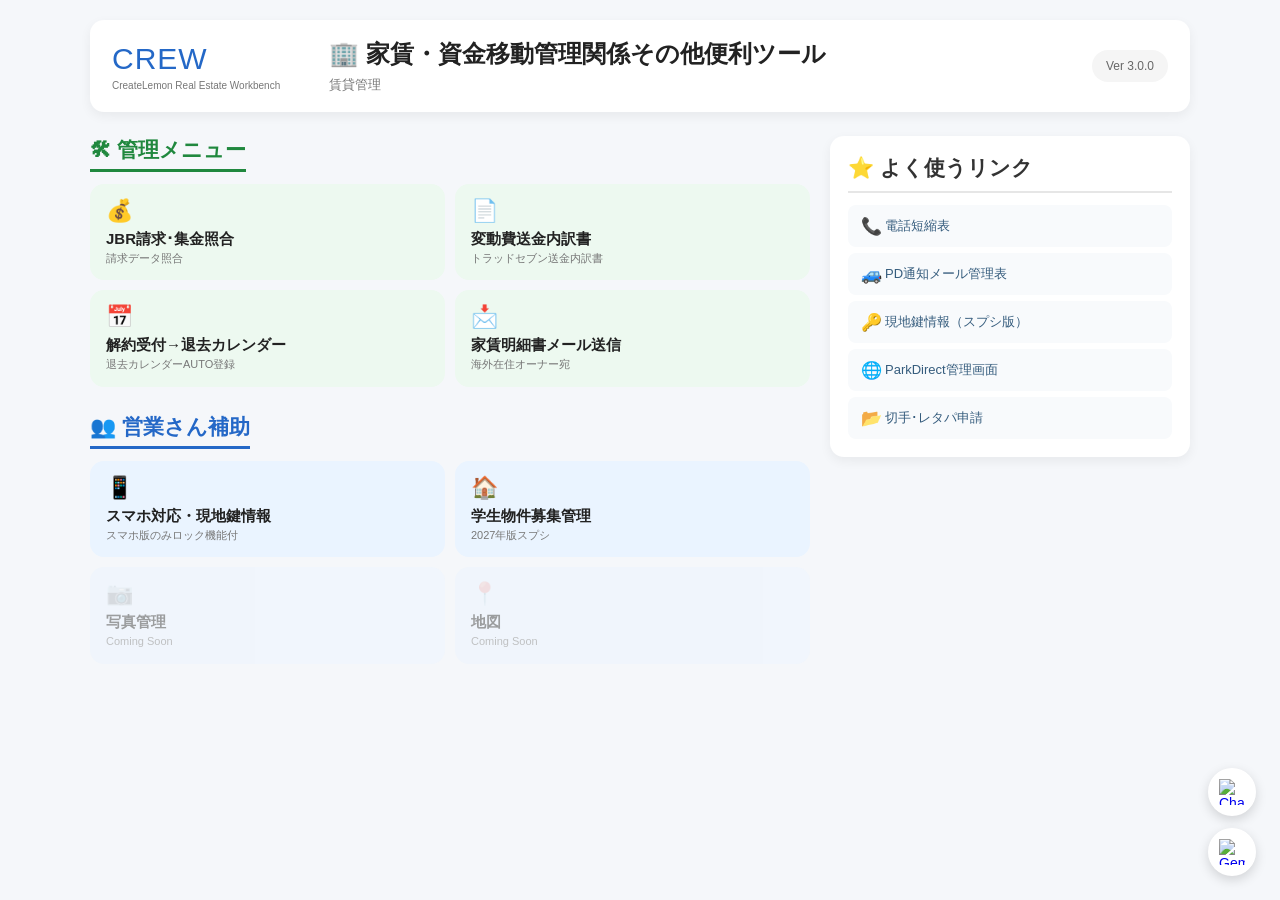
==== index.html @ 4b1848e9 "TOPにAIリンク追加" ====
<!DOCTYPE html>
<html lang="ja">

<head>
    <meta charset="UTF-8">
    <meta name="viewport" content="width=device-width, initial-scale=1.0">

    <title>賃貸管理 家賃・資金移動管理関係ツール</title>

    <link rel="stylesheet" href="css/style.css">

    <link rel="icon" type="image/png" href="favicon.png">
</head>

<body>

    <div class="page">

        <!-- =========================
             ヘッダー
        ========================== -->

        <header class="topHeader">

            <div class="crewArea">

                <div class="crewLogo">
                    CREW
                </div>

                <div class="crewSub">
                    CreateLemon Real Estate Workbench
                </div>

            </div>


            <div class="titleArea">

                <h1>
                    🏢 家賃・資金移動管理関係その他便利ツール
                </h1>

                <p>
                    賃貸管理
                </p>

            </div>


            <div class="version">
                Ver 3.0.0
            </div>

        </header>



        <!-- =========================
             メインエリア
        ========================== -->

        <main class="mainLayout">


            <!-- =====================
                 左側
            ====================== -->

            <div class="mainColumn">


                <!-- 管理メニュー -->

                <section class="menuSection">

                    <h2 class="manageTitle">
                        🛠 管理メニュー
                    </h2>


                    <div class="cardGrid">

                        <!-- JBR -->

                        <button
                            class="manageCard"
                            onclick="window.open('https://docs.google.com/spreadsheets/d/1SDvKlcLZ4YGzARJAn2Al2MGYS5uSJj8KW2qqcCHZvK8/edit?gid=473927842#gid=473927842', '_blank')">

                            <div class="icon">
                                💰
                            </div>

                            <div class="cardTitle">
                                JBR請求･集金照合
                            </div>

                            <div class="cardSub">
                                請求データ照合
                            </div>

                        </button>



                        <!-- 変動費送金内訳書 -->

                        <button
                            class="manageCard"
                            onclick="window.open('https://docs.google.com/spreadsheets/d/1nT0sJVM4NHtCjEt48O3t_vbWLfxGXHNhxkuN5CVSnjE/edit?gid=215738077#gid=215738077', '_blank')">

                            <div class="icon">
                                📄
                            </div>

                            <div class="cardTitle">
                                変動費送金内訳書
                            </div>

                            <div class="cardSub">
                                トラッドセブン送金内訳書
                            </div>

                        </button>



                        <!-- 解約カレンダー -->

                        <button
                            class="manageCard"
                            onclick="window.open('https://docs.google.com/spreadsheets/d/1y6k8yBIT2CAyS-FDNW5KqVPugXufCrGcAx67yOpygtk/edit?gid=0#gid=0', '_blank')">

                            <div class="icon">
                                📅
                            </div>

                            <div class="cardTitle">
                                解約受付→退去カレンダー
                            </div>

                            <div class="cardSub">
                                退去カレンダーAUTO登録
                            </div>

                        </button>



                        <!-- 家賃明細書メール -->

                        <button
                            class="manageCard"
                            onclick="window.open('pages/mail.html', '_blank')">

                            <div class="icon">
                                📩
                            </div>

                            <div class="cardTitle">
                                家賃明細書メール送信
                            </div>

                            <div class="cardSub">
                                海外在住オーナー宛
                            </div>

                        </button>

                    </div>

                </section>



                <!-- 営業さん補助 -->

                <section class="menuSection">

                    <h2 class="salesTitle">
                        👥 営業さん補助
                    </h2>


                    <div class="cardGrid">

                        <!-- 現地鍵情報 -->

                        <button
                            class="salesCard"
                            onclick="window.open('mobile/key.html', '_blank')">

                            <div class="icon">
                                📱
                            </div>

                            <div class="cardTitle">
                                スマホ対応・現地鍵情報
                            </div>

                            <div class="cardSub">
                                スマホ版のみロック機能付
                            </div>

                        </button>



                        <!-- 学生物件募集管理 -->

                        <button
                            class="salesCard"
                            onclick="window.open('https://docs.google.com/spreadsheets/d/1gTPpvGXfeoQLnuzbB7sQicKR3WNNJ4iKWX9br2tzk3E/edit?gid=1152130703#gid=1152130703', '_blank')">

                            <div class="icon">
                                🏠
                            </div>

                            <div class="cardTitle">
                                学生物件募集管理
                            </div>

                            <div class="cardSub">
                                2027年版スプシ
                            </div>

                        </button>



                        <!-- 写真管理 -->

                        <button
                            class="salesCard"
                            disabled>

                            <div class="icon">
                                📷
                            </div>

                            <div class="cardTitle">
                                写真管理
                            </div>

                            <div class="cardSub">
                                Coming Soon
                            </div>

                        </button>



                        <!-- 地図 -->

                        <button
                            class="salesCard"
                            disabled>

                            <div class="icon">
                                📍
                            </div>

                            <div class="cardTitle">
                                地図
                            </div>

                            <div class="cardSub">
                                Coming Soon
                            </div>

                        </button>

                    </div>

                </section>

            </div>



            <!-- =====================
                 右側：よく使うリンク
            ====================== -->

            <aside class="quickLinks">

                <h2>
                    ⭐ よく使うリンク
                </h2>


                <div class="quickLinkList">


                    <!-- 電話短縮表 -->

                    <a
                        href="pages/phone.html"
                        target="_blank"
                        rel="noopener noreferrer"
                        class="quickLink">

                        <span class="quickIcon">
                            📞
                        </span>

                        <span class="quickText">
                            電話短縮表
                        </span>

                    </a>



                    <!-- PD通知メール管理表 -->

                    <a
                        href="https://docs.google.com/spreadsheets/d/1bgA8TogPYmhcexfEjz4lGlwlfKmsbsn7ODVu66kj0d8/edit?gid=0#gid=0"
                        target="_blank"
                        rel="noopener noreferrer"
                        class="quickLink">

                        <span class="quickIcon">
                            🚙
                        </span>

                        <span class="quickText">
                            PD通知メール管理表
                        </span>

                    </a>



                    <!-- 現地鍵情報 -->

                    <a
                        href="https://docs.google.com/spreadsheets/d/1tjlZhXu7D7Mv6nznEPArrIwgDgrNtqrn7RrDyhCazM8/edit?gid=95663191#gid=95663191"
                        target="_blank"
                        rel="noopener noreferrer"
                        class="quickLink">

                        <span class="quickIcon">
                            🔑
                        </span>

                        <span class="quickText">
                            現地鍵情報（スプシ版）
                        </span>

                    </a>



                    <!-- ParkDirect -->

                    <a
                        href="https://mgt.park-direct.jp/manage/home"
                        target="_blank"
                        rel="noopener noreferrer"
                        class="quickLink">

                        <span class="quickIcon">
                            🌐
                        </span>

                        <span class="quickText">
                            ParkDirect管理画面
                        </span>

                    </a>



                    <!-- 切手・レタパ申請 -->

                    <a
                        href="https://docs.google.com/forms/d/e/1FAIpQLSfWWvL0flLw8ctxqHkCEs2JuUSwmkIJVOV382jugYk5uuykXQ/viewform"
                        target="_blank"
                        rel="noopener noreferrer"
                        class="quickLink">

                        <span class="quickIcon">
                            📂
                        </span>

                        <span class="quickText">
                            切手･レタパ申請
                        </span>

                    </a>


                    <!--
                    =================================
                    今後リンクを追加するときは
                    ここに同じ形で追加できます
                    =================================

                    <a
                        href="リンク先URL"
                        target="_blank"
                        rel="noopener noreferrer"
                        class="quickLink">

                        <span class="quickIcon">
                            📄
                        </span>

                        <span class="quickText">
                            新しいリンク
                        </span>

                    </a>

                    -->

                </div>

            </aside>


        </main>

    </div>
<!-- 画面右下に固定するAIボタン（</body> の直前に貼り付け） -->
  <div class="ai-float-container">
    <a href="https://chatgpt.com/" target="_blank" rel="noopener noreferrer" class="ai-btn" title="ChatGPTを開く">
      <img src="https://upload.wikimedia.org/wikipedia/commons/0/04/ChatGPT_logo.svg" alt="ChatGPT">
    </a>
    <a href="https://gemini.google.com/" target="_blank" rel="noopener noreferrer" class="ai-btn" title="Geminiを開く">
      <img src="https://upload.wikimedia.org/wikipedia/commons/8/8a/Google_Gemini_logo.svg" alt="Gemini">
    </a>
  </div>

</body>
</body>

</html>
---- css/style.css ----
/* =========================================
   CREW TOP PAGE
========================================= */

* {
    box-sizing: border-box;
}


/* =========================================
   全体
========================================= */

body {
    margin: 0;
    padding: 20px;

    background: #F5F7FA;
    color: #333;

    font-family:
        "Segoe UI",
        "Meiryo",
        sans-serif;

    font-size: 14px;
}


/* =========================================
   ページ
========================================= */

.page {
    width: 1100px;
    max-width: 95vw;

    margin: 0 auto;
}


/* =========================================
   ヘッダー
========================================= */

.topHeader {
    display: flex;
    align-items: center;

    min-height: 92px;

    background: #fff;

    padding: 18px 22px;

    border-radius: 14px;

    box-shadow:
        0 4px 12px rgba(0, 0, 0, 0.06);

    margin-bottom: 24px;
}


/* CREW */

.crewArea {
    width: 205px;

    flex-shrink: 0;
}


.crewLogo {
    color: #2468C7;

    font-size: 30px;
    font-weight: 500;

    letter-spacing: 1px;
}


.crewSub {
    margin-top: 4px;

    color: #777;

    font-size: 10px;
}


/* タイトル */

.titleArea {
    flex: 1;

    padding-left: 12px;
}


.titleArea h1 {
    margin: 0;

    font-size: 24px;
    font-weight: 700;

    color: #222;
}


.titleArea p {
    margin: 6px 0 0;

    color: #777;

    font-size: 13px;
}


/* バージョン */

.version {
    flex-shrink: 0;

    padding: 9px 14px;

    background: #F5F5F5;

    border-radius: 20px;

    color: #666;

    font-size: 12px;
}


/* =========================================
   メインレイアウト
========================================= */

.mainLayout {
    display: grid;

    grid-template-columns:
        minmax(0, 2fr)
        minmax(270px, 1fr);

    gap: 20px;

    align-items: start;
}


/* 左側 */

.mainColumn {
    min-width: 0;
}


/* =========================================
   メニューセクション
========================================= */

.menuSection {
    margin-bottom: 26px;
}


.menuSection h2,
.quickLinks h2 {
    margin: 0 0 12px;

    font-size: 21px;
    font-weight: 700;
}


/* 管理タイトル */

.manageTitle {
    color: #20883E;

    display: inline-block;

    padding-bottom: 5px;

    border-bottom: 3px solid #20883E;
}


/* 営業タイトル */

.salesTitle {
    color: #2468C7;

    display: inline-block;

    padding-bottom: 5px;

    border-bottom: 3px solid #2468C7;
}


/* =========================================
   カードグリッド
========================================= */

.cardGrid {
    display: grid;

    grid-template-columns:
        repeat(2, minmax(0, 1fr));

    gap: 10px;
}


/* =========================================
   管理カード
========================================= */

.manageCard,
.salesCard {
    width: 100%;

    min-height: 96px;

    border: none;

    border-radius: 14px;

    padding: 14px 16px;

    text-align: left;

    cursor: pointer;

    font-family: inherit;

    transition:
        transform 0.15s ease,
        box-shadow 0.15s ease;
}


/* 管理 */

.manageCard {
    background: #EDF9F0;
}


/* 営業 */

.salesCard {
    background: #EAF4FF;
}


/* ホバー */

.manageCard:not(:disabled):hover,
.salesCard:not(:disabled):hover {
    transform: translateY(-2px);

    box-shadow:
        0 5px 12px rgba(0, 0, 0, 0.10);
}


/* 無効 */

.manageCard:disabled,
.salesCard:disabled {
    opacity: 0.42;

    cursor: default;
}


/* =========================================
   カード内部
========================================= */

.icon {
    font-size: 22px;

    margin-bottom: 4px;
}


.cardTitle {
    color: #222;

    font-size: 15px;
    font-weight: 700;

    line-height: 1.4;
}


.cardSub {
    margin-top: 2px;

    color: #777;

    font-size: 11px;

    line-height: 1.4;
}


/* =========================================
   よく使うリンク
========================================= */

.quickLinks {
    background: #fff;

    border-radius: 14px;

    padding: 18px;

    box-shadow:
        0 4px 12px rgba(0, 0, 0, 0.06);

    position: sticky;

    top: 20px;
}


.quickLinks h2 {
    color: #333;

    padding-bottom: 9px;

    border-bottom: 2px solid #E6E6E6;
}


/* =========================================
   リンク一覧
========================================= */

.quickLinkList {
    display: flex;

    flex-direction: column;

    gap: 6px;
}


/* =========================================
   個別リンク
========================================= */

.quickLink {
    display: flex;

    align-items: center;

    min-height: 42px;

    padding: 7px 9px;

    border-radius: 8px;

    text-decoration: none;

    color: #355C7D;

    background: #F8FAFC;

    transition:
        background 0.15s ease,
        transform 0.15s ease;
}


.quickLink:hover {
    background: #EEF5FB;

    transform: translateX(2px);
}


/* アイコン */

.quickIcon {
    width: 28px;

    flex-shrink: 0;

    font-size: 17px;

    text-align: center;
}


/* 文字 */

.quickText {
    font-size: 13px;

    line-height: 1.3;
}


/* =========================================
   スクロールバー対策
========================================= */

.quickLinkList {
    max-height: calc(100vh - 190px);

    overflow-y: auto;
}


/* =========================================
   タブレット・小さめ画面
========================================= */

@media (max-width: 850px) {

    .mainLayout {
        grid-template-columns: 1fr;
    }


    .quickLinks {
        position: static;
    }


    .quickLinkList {
        max-height: none;

        display: grid;

        grid-template-columns:
            repeat(2, minmax(0, 1fr));
    }

}


/* =========================================
   スマートフォン
========================================= */

@media (max-width: 600px) {

    body {
        padding: 10px;
    }


    .page {
        max-width: 100%;
    }


    .topHeader {
        flex-wrap: wrap;

        gap: 10px;

        padding: 16px;
    }


    .crewArea {
        width: auto;
    }


    .titleArea {
        width: 100%;

        order: 3;

        padding-left: 0;
    }


    .titleArea h1 {
        font-size: 19px;
    }


    .version {
        margin-left: auto;
    }


    .cardGrid {
        grid-template-columns: 1fr;
    }


    .quickLinkList {
        grid-template-columns: 1fr;
    }

}
/* =========================================
   TOPページ 左右2カラム 強制設定
========================================= */

.mainLayout {
    display: grid !important;
    grid-template-columns: minmax(0, 2fr) minmax(270px, 1fr) !important;
    gap: 20px !important;
    align-items: start !important;
}

.mainColumn {
    min-width: 0;
}

.quickLinks {
    display: block !important;
    width: 100%;
    background: #fff;
    border-radius: 14px;
    padding: 18px;
    box-shadow: 0 4px 12px rgba(0, 0, 0, 0.06);
}

.quickLinkList {
    display: flex !important;
    flex-direction: column !important;
    gap: 6px;
}

.quickLink {
    display: flex !important;
    align-items: center;
    width: 100%;
    min-height: 42px;
}
/* 右下固定ボタン用のスタイル（<style> タグの中に貼り付け） */
.ai-float-container {
  position: fixed;
  bottom: 24px;
  right: 24px;
  display: flex;
  flex-direction: column;
  gap: 12px;
  z-index: 9999; /* 最前面に表示 */
}

.ai-btn {
  width: 48px;
  height: 48px;
  border-radius: 50%;
  background: #ffffff;
  box-shadow: 0 4px 12px rgba(0, 0, 0, 0.15);
  display: flex;
  align-items: center;
  justify-content: center;
  transition: transform 0.2s, box-shadow 0.2s;
}

.ai-btn:hover {
  transform: translateY(-3px);
  box-shadow: 0 6px 16px rgba(0, 0, 0, 0.2);
}

.ai-btn img {
  width: 26px;
  height: 26px;
  object-fit: contain;
}
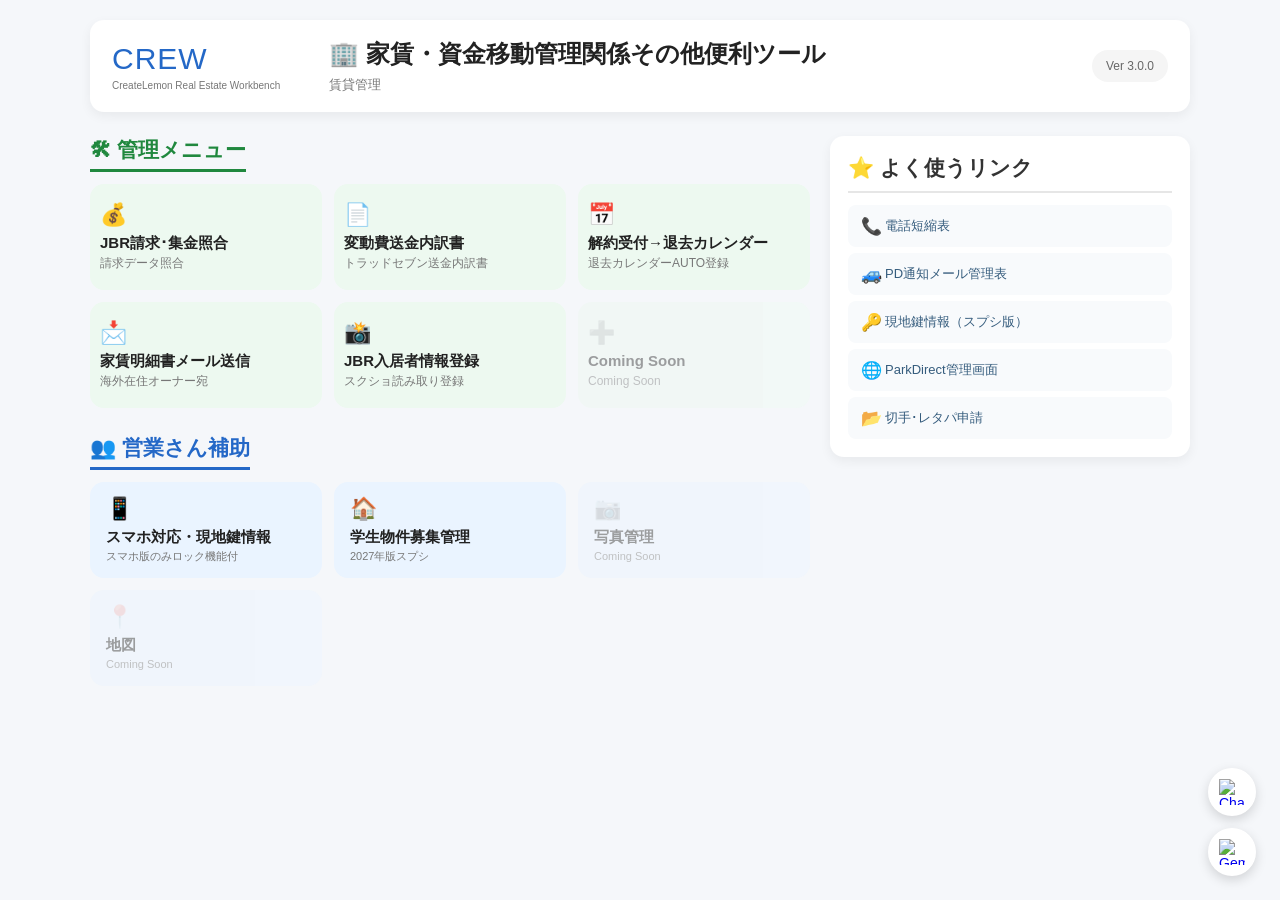
==== commit f71ff188: "JBR新規登録ツールリンク追加/カラム数変更" ====
--- a/index.html
+++ b/index.html
@@ -34,7 +34,6 @@
 
             </div>
 
-
             <div class="titleArea">
 
                 <h1>
@@ -47,7 +46,6 @@
 
             </div>
 
-
             <div class="version">
                 Ver 3.0.0
             </div>
@@ -55,7 +53,6 @@
         </header>
 
 
-
         <!-- =========================
              メインエリア
         ========================== -->
@@ -65,7 +62,7 @@
 
             <!-- =====================
                  左側
-            ====================== -->
+            ======================= -->
 
             <div class="mainColumn">
 
@@ -78,10 +75,9 @@
                         🛠 管理メニュー
                     </h2>
 
-
                     <div class="cardGrid">
 
-                        <!-- JBR -->
+                        <!-- JBR請求･集金照合 -->
 
                         <button
                             class="manageCard"
@@ -102,7 +98,6 @@
                         </button>
 
 
-
                         <!-- 変動費送金内訳書 -->
 
                         <button
@@ -124,12 +119,11 @@
                         </button>
 
 
-
                         <!-- 解約カレンダー -->
 
                         <button
                             class="manageCard"
-                            onclick="window.open('https://docs.google.com/spreadsheets/d/1y6k8yBIT2CAyS-FDNW5KqVPugXufCrGcAx67yOpygtk/edit?gid=0#gid=0', '_blank')">
+                            onclick="window.open('https://script.google.com/a/macros/unitehouse.jp/s/AKfycbwhhn7d5QzLPKflvNP680bQravyaNEhG1S6ZOSfyqmNpgsV4zojmZTbwD2qH-gC1djI/exec', '_blank')">
 
                             <div class="icon">
                                 📅
@@ -146,7 +140,6 @@
                         </button>
 
 
-
                         <!-- 家賃明細書メール -->
 
                         <button
@@ -167,10 +160,51 @@
 
                         </button>
 
+
+                        <!-- JBR入居者情報登録 -->
+
+                        <button
+                            class="manageCard"
+                            onclick="window.open('https://script.google.com/a/macros/unitehouse.jp/s/AKfycbw3uODOOgPeJiNZLo0eYWg9QykR68O52s_-RlBd-Lzy5IWfhWJtTLJ81uRb7iyPkQlY/exec', '_blank')">
+
+                            <div class="icon">
+                                📸
+                            </div>
+
+                            <div class="cardTitle">
+                                JBR入居者情報登録
+                            </div>
+
+                            <div class="cardSub">
+                                スクショ読み取り登録
+                            </div>
+
+                        </button>
+
+
+                        <!-- 予備 -->
+
+                        <button
+                            class="manageCard"
+                            disabled>
+
+                            <div class="icon">
+                                ➕
+                            </div>
+
+                            <div class="cardTitle">
+                                Coming Soon
+                            </div>
+
+                            <div class="cardSub">
+                                Coming Soon
+                            </div>
+
+                        </button>
+
                     </div>
 
                 </section>
-
 
 
                 <!-- 営業さん補助 -->
@@ -181,7 +215,6 @@
                         👥 営業さん補助
                     </h2>
 
-
                     <div class="cardGrid">
 
                         <!-- 現地鍵情報 -->
@@ -205,7 +238,6 @@
                         </button>
 
 
-
                         <!-- 学生物件募集管理 -->
 
                         <button
@@ -227,7 +259,6 @@
                         </button>
 
 
-
                         <!-- 写真管理 -->
 
                         <button
@@ -249,7 +280,6 @@
                         </button>
 
 
-
                         <!-- 地図 -->
 
                         <button
@@ -277,10 +307,9 @@
             </div>
 
 
-
             <!-- =====================
                  右側：よく使うリンク
-            ====================== -->
+            ======================= -->
 
             <aside class="quickLinks">
 
@@ -288,9 +317,7 @@
                     ⭐ よく使うリンク
                 </h2>
 
-
                 <div class="quickLinkList">
-
 
                     <!-- 電話短縮表 -->
 
@@ -311,7 +338,6 @@
                     </a>
 
 
-
                     <!-- PD通知メール管理表 -->
 
                     <a
@@ -331,7 +357,6 @@
                     </a>
 
 
-
                     <!-- 現地鍵情報 -->
 
                     <a
@@ -351,7 +376,6 @@
                     </a>
 
 
-
                     <!-- ParkDirect -->
 
                     <a
@@ -371,7 +395,6 @@
                     </a>
 
 
-
                     <!-- 切手・レタパ申請 -->
 
                     <a
@@ -390,50 +413,48 @@
 
                     </a>
 
-
-                    <!--
-                    =================================
-                    今後リンクを追加するときは
-                    ここに同じ形で追加できます
-                    =================================
-
-                    <a
-                        href="リンク先URL"
-                        target="_blank"
-                        rel="noopener noreferrer"
-                        class="quickLink">
-
-                        <span class="quickIcon">
-                            📄
-                        </span>
-
-                        <span class="quickText">
-                            新しいリンク
-                        </span>
-
-                    </a>
-
-                    -->
-
                 </div>
 
             </aside>
 
-
         </main>
 
     </div>
-<!-- 画面右下に固定するAIボタン（</body> の直前に貼り付け） -->
-  <div class="ai-float-container">
-    <a href="https://chatgpt.com/" target="_blank" rel="noopener noreferrer" class="ai-btn" title="ChatGPTを開く">
-      <img src="https://upload.wikimedia.org/wikipedia/commons/0/04/ChatGPT_logo.svg" alt="ChatGPT">
-    </a>
-    <a href="https://gemini.google.com/" target="_blank" rel="noopener noreferrer" class="ai-btn" title="Geminiを開く">
-      <img src="https://upload.wikimedia.org/wikipedia/commons/8/8a/Google_Gemini_logo.svg" alt="Gemini">
-    </a>
-  </div>
+
+
+    <!-- AIボタン -->
+
+    <div class="ai-float-container">
+
+        <a
+            href="https://chatgpt.com/"
+            target="_blank"
+            rel="noopener noreferrer"
+            class="ai-btn"
+            title="ChatGPTを開く">
+
+            <img
+                src="https://upload.wikimedia.org/wikipedia/commons/0/04/ChatGPT_logo.svg"
+                alt="ChatGPT">
+
+        </a>
+
+
+        <a
+            href="https://gemini.google.com/"
+            target="_blank"
+            rel="noopener noreferrer"
+            class="ai-btn"
+            title="Geminiを開く">
+
+            <img
+                src="https://upload.wikimedia.org/wikipedia/commons/8/8a/Google_Gemini_logo.svg"
+                alt="Gemini">
+
+        </a>
+
+    </div>
 
 </body>
-</body>
 
 </html>
--- a/css/style.css
+++ b/css/style.css
@@ -577,4 +577,30 @@
   width: 26px;
   height: 26px;
   object-fit: contain;
+}
+/* =========================
+   管理メニュー：3列×2段
+========================= */
+
+.mainColumn .cardGrid {
+    display: grid;
+    grid-template-columns: repeat(3, minmax(0, 1fr));
+    gap: 12px;
+}
+
+.mainColumn .manageCard {
+    width: 100%;
+    min-width: 0;
+    box-sizing: border-box;
+    padding: 18px 10px;
+}
+
+.mainColumn .manageCard .cardTitle {
+    font-size: 15px;
+    white-space: nowrap;
+}
+
+.mainColumn .manageCard .cardSub {
+    font-size: 12px;
+    white-space: nowrap;
 }
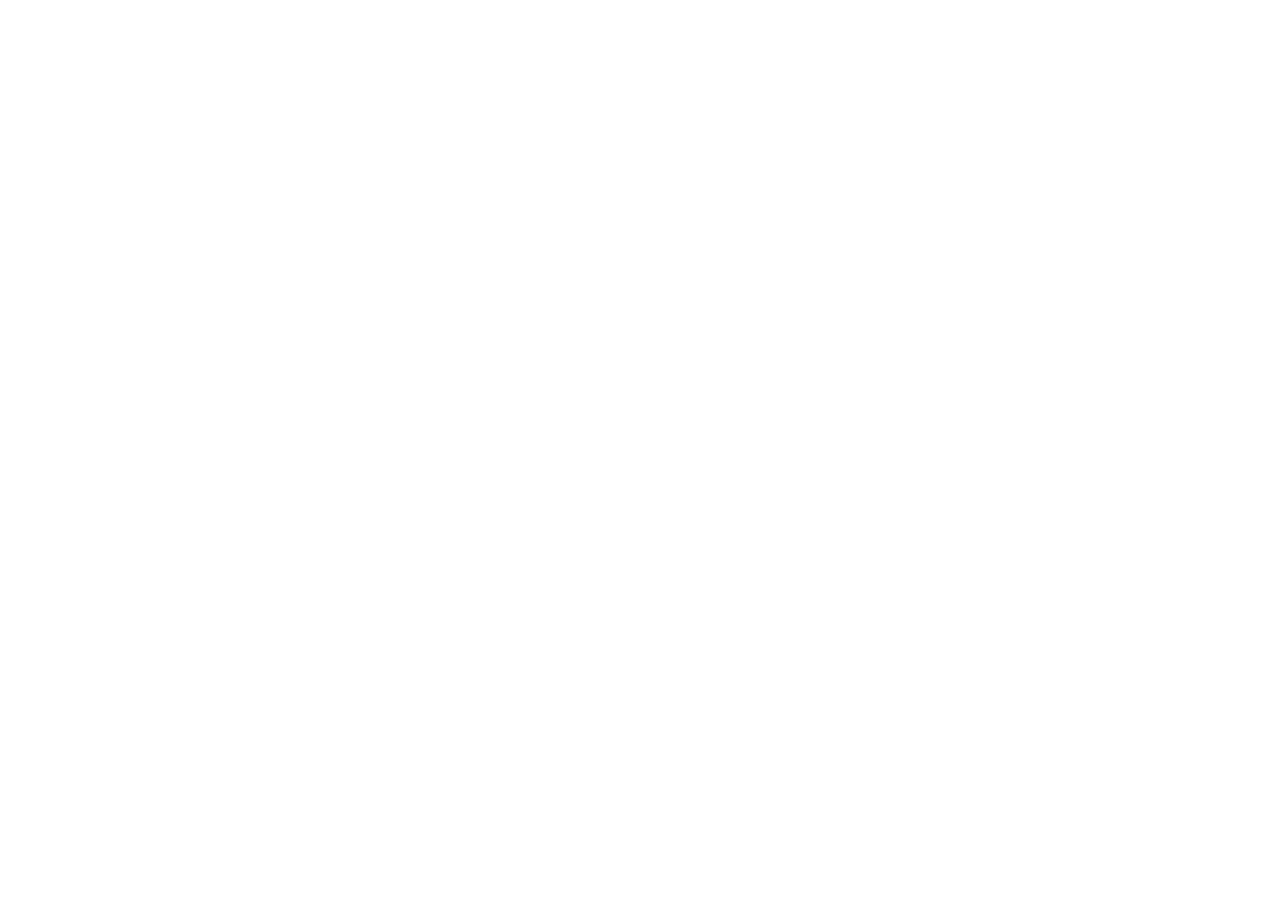
==== commit ed5d1e32: "Github店じまい" ====
--- a/index.html
+++ b/index.html
@@ -1,460 +1,58 @@
 <!DOCTYPE html>
 <html lang="ja">
-
 <head>
     <meta charset="UTF-8">
-    <meta name="viewport" content="width=device-width, initial-scale=1.0">
-
-    <title>賃貸管理 家賃・資金移動管理関係ツール</title>
-
-    <link rel="stylesheet" href="css/style.css">
-
-    <link rel="icon" type="image/png" href="favicon.png">
+    <!-- ★新しいGASのWebアプリURL（?p=phone など）をここに貼り付けます -->
+    <meta http-equiv="refresh" content="0;URL='https://script.google.com/a/macros/YOUR_DOMAIN/s/YOUR_DEPLOY_ID/exec'">
+    <title>ページ移転のお知らせ</title>
+    <style>
+      body {
+        font-family: -apple-system, BlinkMacSystemFont, "Segoe UI", Roboto, sans-serif;
+        background-color: #f5f5f7;
+        display: flex;
+        justify-content: center;
+        align-items: center;
+        height: 100vh;
+        margin: 0;
+      }
+      .card {
+        background: white;
+        padding: 30px;
+        border-radius: 12px;
+        box-shadow: 0 4px 12px rgba(0,0,0,0.05);
+        text-align: center;
+        max-width: 400px;
+      }
+      a {
+        color: #0071e3;
+        font-weight: bold;
+        text-decoration: none;
+      }
+      a:hover {
+        text-decoration: underline;
+      }
+    </style>
 </head>
-
 <body>
 
-    <div class="page">
+<div class="card">
+    <h2>📩 ページが移動しました</h2>
+    <p>新しいURLへ移動しています...</p>
+    <p>自動で開かない場合は、以下のリンクをクリックしてください。</p>
+    <p style="margin-top: 20px;">
+        <!-- ★ここにも同じGASのURLを貼り付けます -->
+        <a href="https://script.google.com/a/macros/unitehouse.jp/s/AKfycbwcX6P9Z2U7-DVLtp-jAM__nQapXIFqdKX6amfYMyWrbP7idJG5JpuoZj8Hd-gfNJXJtg/exec">
+            👉 新しいURLを開く
+        </a>
+    </p>
+</div>
 
-        <!-- =========================
-             ヘッダー
-        ========================== -->
-
-        <header class="topHeader">
-
-            <div class="crewArea">
-
-                <div class="crewLogo">
-                    CREW
-                </div>
-
-                <div class="crewSub">
-                    CreateLemon Real Estate Workbench
-                </div>
-
-            </div>
-
-            <div class="titleArea">
-
-                <h1>
-                    🏢 家賃・資金移動管理関係その他便利ツール
-                </h1>
-
-                <p>
-                    賃貸管理
-                </p>
-
-            </div>
-
-            <div class="version">
-                Ver 3.0.0
-            </div>
-
-        </header>
-
-
-        <!-- =========================
-             メインエリア
-        ========================== -->
-
-        <main class="mainLayout">
-
-
-            <!-- =====================
-                 左側
-            ======================= -->
-
-            <div class="mainColumn">
-
-
-                <!-- 管理メニュー -->
-
-                <section class="menuSection">
-
-                    <h2 class="manageTitle">
-                        🛠 管理メニュー
-                    </h2>
-
-                    <div class="cardGrid">
-
-                        <!-- JBR請求･集金照合 -->
-
-                        <button
-                            class="manageCard"
-                            onclick="window.open('https://docs.google.com/spreadsheets/d/1SDvKlcLZ4YGzARJAn2Al2MGYS5uSJj8KW2qqcCHZvK8/edit?gid=473927842#gid=473927842', '_blank')">
-
-                            <div class="icon">
-                                💰
-                            </div>
-
-                            <div class="cardTitle">
-                                JBR請求･集金照合
-                            </div>
-
-                            <div class="cardSub">
-                                請求データ照合
-                            </div>
-
-                        </button>
-
-
-                        <!-- 変動費送金内訳書 -->
-
-                        <button
-                            class="manageCard"
-                            onclick="window.open('https://docs.google.com/spreadsheets/d/1nT0sJVM4NHtCjEt48O3t_vbWLfxGXHNhxkuN5CVSnjE/edit?gid=215738077#gid=215738077', '_blank')">
-
-                            <div class="icon">
-                                📄
-                            </div>
-
-                            <div class="cardTitle">
-                                変動費送金内訳書
-                            </div>
-
-                            <div class="cardSub">
-                                トラッドセブン送金内訳書
-                            </div>
-
-                        </button>
-
-
-                        <!-- 解約カレンダー -->
-
-                        <button
-                            class="manageCard"
-                            onclick="window.open('https://script.google.com/a/macros/unitehouse.jp/s/AKfycbwhhn7d5QzLPKflvNP680bQravyaNEhG1S6ZOSfyqmNpgsV4zojmZTbwD2qH-gC1djI/exec', '_blank')">
-
-                            <div class="icon">
-                                📅
-                            </div>
-
-                            <div class="cardTitle">
-                                解約受付→退去カレンダー
-                            </div>
-
-                            <div class="cardSub">
-                                退去カレンダーAUTO登録
-                            </div>
-
-                        </button>
-
-
-                        <!-- 家賃明細書メール -->
-
-                        <button
-                            class="manageCard"
-                            onclick="window.open('pages/mail.html', '_blank')">
-
-                            <div class="icon">
-                                📩
-                            </div>
-
-                            <div class="cardTitle">
-                                家賃明細書メール送信
-                            </div>
-
-                            <div class="cardSub">
-                                海外在住オーナー宛
-                            </div>
-
-                        </button>
-
-
-                        <!-- JBR入居者情報登録 -->
-
-                        <button
-                            class="manageCard"
-                            onclick="window.open('https://script.google.com/a/macros/unitehouse.jp/s/AKfycbw3uODOOgPeJiNZLo0eYWg9QykR68O52s_-RlBd-Lzy5IWfhWJtTLJ81uRb7iyPkQlY/exec', '_blank')">
-
-                            <div class="icon">
-                                📸
-                            </div>
-
-                            <div class="cardTitle">
-                                JBR入居者情報登録
-                            </div>
-
-                            <div class="cardSub">
-                                スクショ読み取り登録
-                            </div>
-
-                        </button>
-
-
-                        <!-- 予備 -->
-
-                        <button
-                            class="manageCard"
-                            disabled>
-
-                            <div class="icon">
-                                ➕
-                            </div>
-
-                            <div class="cardTitle">
-                                Coming Soon
-                            </div>
-
-                            <div class="cardSub">
-                                Coming Soon
-                            </div>
-
-                        </button>
-
-                    </div>
-
-                </section>
-
-
-                <!-- 営業さん補助 -->
-
-                <section class="menuSection">
-
-                    <h2 class="salesTitle">
-                        👥 営業さん補助
-                    </h2>
-
-                    <div class="cardGrid">
-
-                        <!-- 現地鍵情報 -->
-
-                        <button
-                            class="salesCard"
-                            onclick="window.open('mobile/key.html', '_blank')">
-
-                            <div class="icon">
-                                📱
-                            </div>
-
-                            <div class="cardTitle">
-                                スマホ対応・現地鍵情報
-                            </div>
-
-                            <div class="cardSub">
-                                スマホ版のみロック機能付
-                            </div>
-
-                        </button>
-
-
-                        <!-- 学生物件募集管理 -->
-
-                        <button
-                            class="salesCard"
-                            onclick="window.open('https://docs.google.com/spreadsheets/d/1gTPpvGXfeoQLnuzbB7sQicKR3WNNJ4iKWX9br2tzk3E/edit?gid=1152130703#gid=1152130703', '_blank')">
-
-                            <div class="icon">
-                                🏠
-                            </div>
-
-                            <div class="cardTitle">
-                                学生物件募集管理
-                            </div>
-
-                            <div class="cardSub">
-                                2027年版スプシ
-                            </div>
-
-                        </button>
-
-
-                        <!-- 写真管理 -->
-
-                        <button
-                            class="salesCard"
-                            disabled>
-
-                            <div class="icon">
-                                📷
-                            </div>
-
-                            <div class="cardTitle">
-                                写真管理
-                            </div>
-
-                            <div class="cardSub">
-                                Coming Soon
-                            </div>
-
-                        </button>
-
-
-                        <!-- 地図 -->
-
-                        <button
-                            class="salesCard"
-                            disabled>
-
-                            <div class="icon">
-                                📍
-                            </div>
-
-                            <div class="cardTitle">
-                                地図
-                            </div>
-
-                            <div class="cardSub">
-                                Coming Soon
-                            </div>
-
-                        </button>
-
-                    </div>
-
-                </section>
-
-            </div>
-
-
-            <!-- =====================
-                 右側：よく使うリンク
-            ======================= -->
-
-            <aside class="quickLinks">
-
-                <h2>
-                    ⭐ よく使うリンク
-                </h2>
-
-                <div class="quickLinkList">
-
-                    <!-- 電話短縮表 -->
-
-                    <a
-                        href="pages/phone.html"
-                        target="_blank"
-                        rel="noopener noreferrer"
-                        class="quickLink">
-
-                        <span class="quickIcon">
-                            📞
-                        </span>
-
-                        <span class="quickText">
-                            電話短縮表
-                        </span>
-
-                    </a>
-
-
-                    <!-- PD通知メール管理表 -->
-
-                    <a
-                        href="https://docs.google.com/spreadsheets/d/1bgA8TogPYmhcexfEjz4lGlwlfKmsbsn7ODVu66kj0d8/edit?gid=0#gid=0"
-                        target="_blank"
-                        rel="noopener noreferrer"
-                        class="quickLink">
-
-                        <span class="quickIcon">
-                            🚙
-                        </span>
-
-                        <span class="quickText">
-                            PD通知メール管理表
-                        </span>
-
-                    </a>
-
-
-                    <!-- 現地鍵情報 -->
-
-                    <a
-                        href="https://docs.google.com/spreadsheets/d/1tjlZhXu7D7Mv6nznEPArrIwgDgrNtqrn7RrDyhCazM8/edit?gid=95663191#gid=95663191"
-                        target="_blank"
-                        rel="noopener noreferrer"
-                        class="quickLink">
-
-                        <span class="quickIcon">
-                            🔑
-                        </span>
-
-                        <span class="quickText">
-                            現地鍵情報（スプシ版）
-                        </span>
-
-                    </a>
-
-
-                    <!-- ParkDirect -->
-
-                    <a
-                        href="https://mgt.park-direct.jp/manage/home"
-                        target="_blank"
-                        rel="noopener noreferrer"
-                        class="quickLink">
-
-                        <span class="quickIcon">
-                            🌐
-                        </span>
-
-                        <span class="quickText">
-                            ParkDirect管理画面
-                        </span>
-
-                    </a>
-
-
-                    <!-- 切手・レタパ申請 -->
-
-                    <a
-                        href="https://docs.google.com/forms/d/e/1FAIpQLSfWWvL0flLw8ctxqHkCEs2JuUSwmkIJVOV382jugYk5uuykXQ/viewform"
-                        target="_blank"
-                        rel="noopener noreferrer"
-                        class="quickLink">
-
-                        <span class="quickIcon">
-                            📂
-                        </span>
-
-                        <span class="quickText">
-                            切手･レタパ申請
-                        </span>
-
-                    </a>
-
-                </div>
-
-            </aside>
-
-        </main>
-
-    </div>
-
-
-    <!-- AIボタン -->
-
-    <div class="ai-float-container">
-
-        <a
-            href="https://chatgpt.com/"
-            target="_blank"
-            rel="noopener noreferrer"
-            class="ai-btn"
-            title="ChatGPTを開く">
-
-            <img
-                src="https://upload.wikimedia.org/wikipedia/commons/0/04/ChatGPT_logo.svg"
-                alt="ChatGPT">
-
-        </a>
-
-
-        <a
-            href="https://gemini.google.com/"
-            target="_blank"
-            rel="noopener noreferrer"
-            class="ai-btn"
-            title="Geminiを開く">
-
-            <img
-                src="https://upload.wikimedia.org/wikipedia/commons/8/8a/Google_Gemini_logo.svg"
-                alt="Gemini">
-
-        </a>
-
-    </div>
+<script>
+  // JavaScriptによるバックアップの自動転送
+  setTimeout(function() {
+    window.location.href = "https://script.google.com/a/macros/unitehouse.jp/s/AKfycbwcX6P9Z2U7-DVLtp-jAM__nQapXIFqdKX6amfYMyWrbP7idJG5JpuoZj8Hd-gfNJXJtg/exec";
+  }, 500);
+</script>
 
 </body>
-
 </html>
